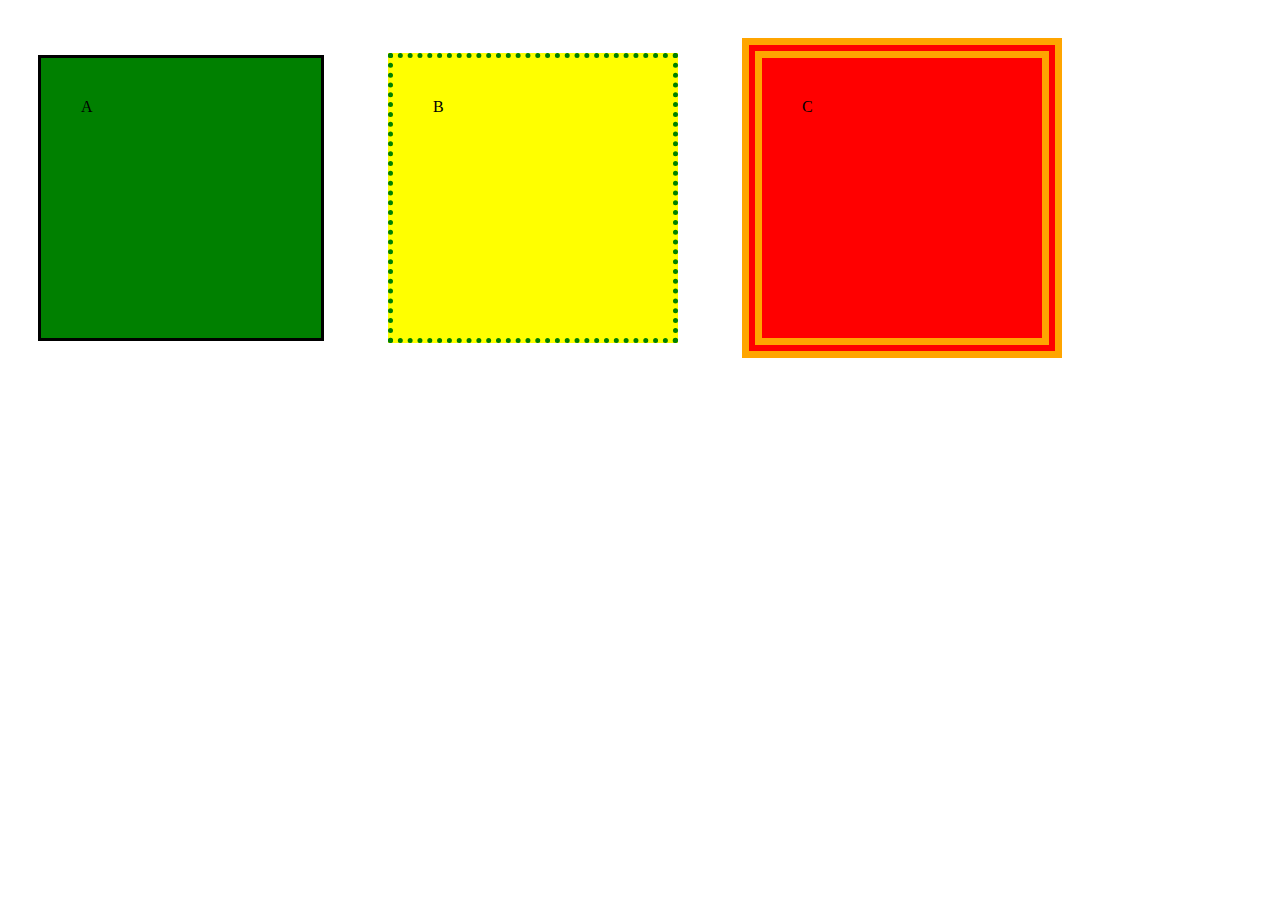
==== display.html @ 8a453ef7 "Desenvolvimento de Telas" ====
<!DOCTYPE html>
<html lang="pt-br">
<head>
    <meta charset="UTF-8">
    <title>Display</title>
    <link rel="stylesheet" href="estilo2.css">
</head>
<body>
    <div class="caixa1">A</div>
    <div class="caixa2">B</div>
    <div class="caixa3">C</div>
</body>
</html>
---- estilo2.css ----
div.caixa1 {
    background-color: green;
    border: 3px solid black;
}

div.caixa2 {
    background-color: yellow;
    border: 5px dotted green;
}

div.caixa3 {
    background-color: red;
    border: 20px double orange;
}

div {
    display: inline-block;
    width: 200px;
    height: 200px;
    margin: 30px;
    padding: 40px;
}
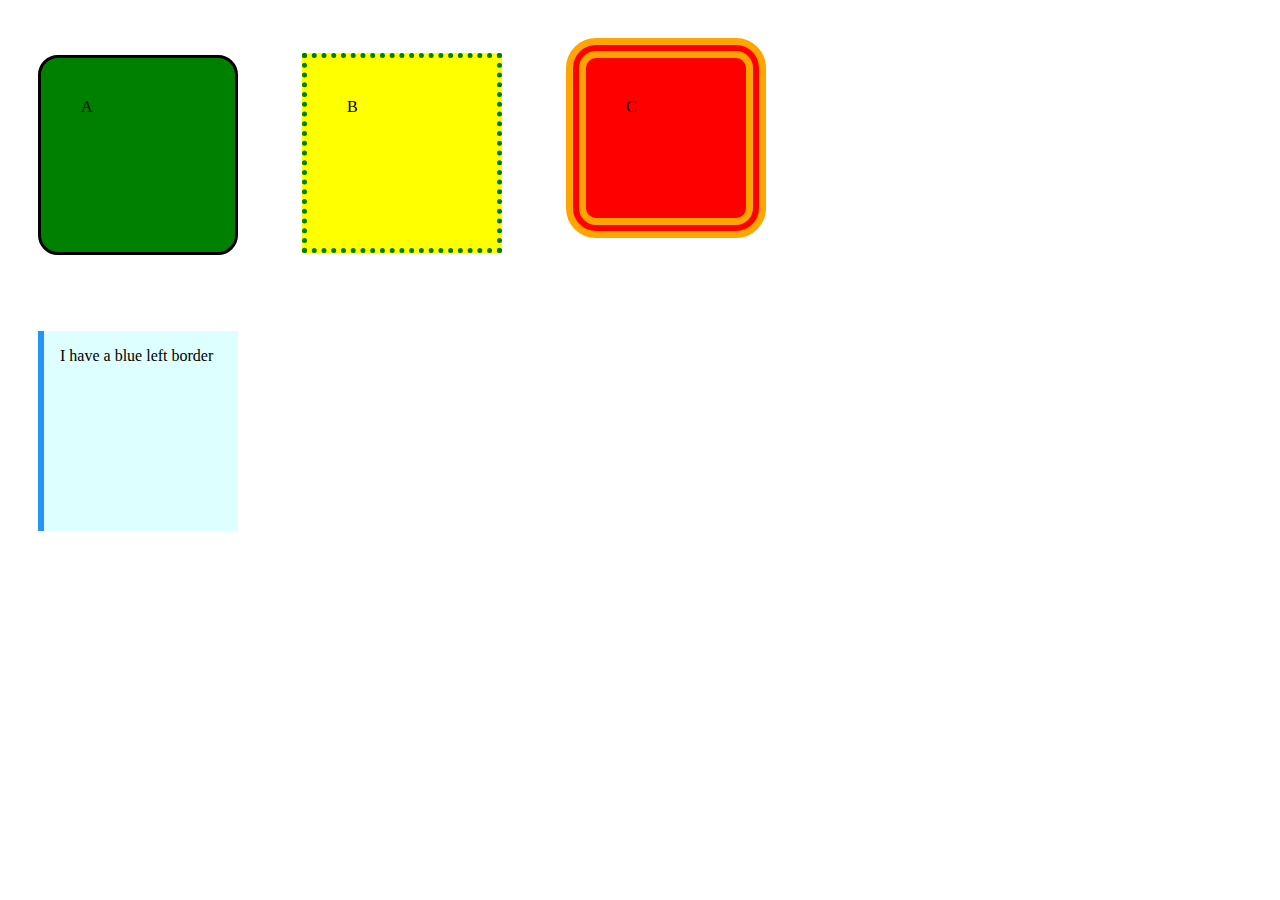
==== commit 1e5a0b2c: "Estudo HTML e CSS" ====
--- a/display.html
+++ b/display.html
@@ -9,5 +9,10 @@
     <div class="caixa1">A</div>
     <div class="caixa2">B</div>
     <div class="caixa3">C</div>
+    <p>
+        <div class="container pale-blue leftbar border-blue">
+            <p>I have a blue left border</p>
+        </div>
+    </p>
 </body>
 </html>--- a/estilo2.css
+++ b/estilo2.css
@@ -1,6 +1,7 @@
 div.caixa1 {
     background-color: green;
     border: 3px solid black;
+    border-radius: 20px;
 }
 
 div.caixa2 {
@@ -11,6 +12,7 @@
 div.caixa3 {
     background-color: red;
     border: 20px double orange;
+    border-radius: 30px;
 }
 
 div {
@@ -19,4 +21,19 @@
     height: 200px;
     margin: 30px;
     padding: 40px;
+    box-sizing: border-box;
+}
+
+div.container {
+    padding: 0.01em 16px;
+}
+div.pale-blue {
+    color: #000!important;
+    background-color: #ddffff!important;
+}
+div.leftbar {
+    border-left: 6px solid #ccc!important;
+}
+div.border-blue {
+    border-color: #2196f3!important;
 }